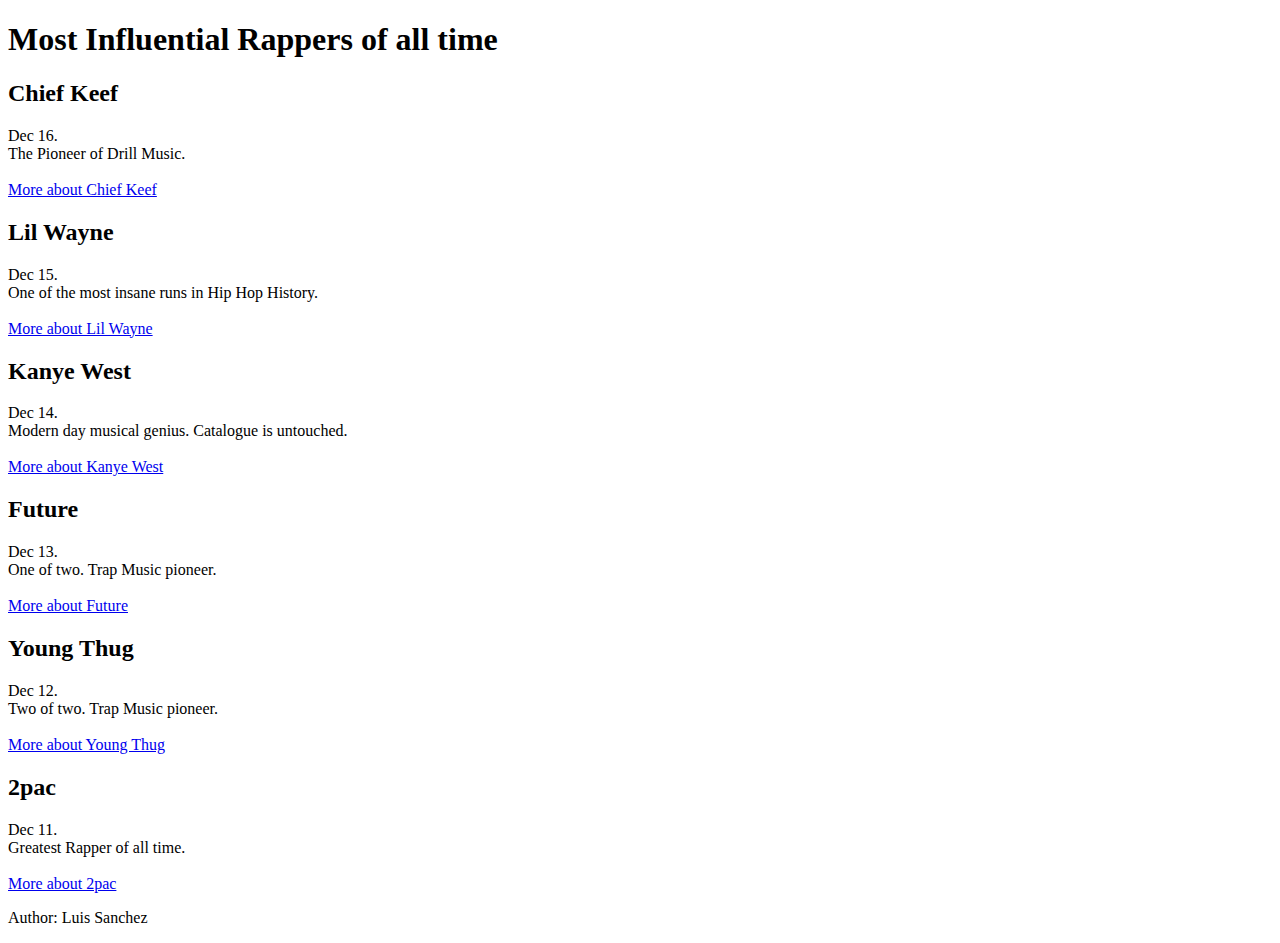
==== index.html @ 8dfbbcaa "structured HTML files. added content to index html and chief keef blog" ====
<!DOCTYPE html>
<html>

<head>
  <meta charset="utf-8">
  <title>Rap Blog</title>
</head>

<div className="gridContainer">

  <body>
    <h1>Most Influential Rappers of all time</h1>

    <div>
      <h2>Chief Keef</h2>
      Dec 16.<br>
      The Pioneer of Drill Music.
      <br>
      <br>
      <a href="./blog/chiefkeefblog.html">More about Chief Keef</a>
    </div>

    <div>
      <h2>Lil Wayne</h2>
      Dec 15.<br>
      One of the most insane runs in Hip Hop History.
      <br>
      <br>
      <a href="./blog/lilwayneblog.html">More about Lil Wayne</a>
    </div>

    <div>
      <h2>Kanye West</h2>
      Dec 14. <br>
      Modern day musical genius. Catalogue is untouched.
      <br>
      <br>
      <a href="blog/kanyewestblog.html">More about Kanye West</a>
    </div>

    <div>
      <h2>Future</h2>
      Dec 13.<br>
      One of two. Trap Music pioneer.
      <br>
      <br>
      <a href="blog/futureblog.html">More about Future</a>
    </div>

    <div>
      <h2>Young Thug</h2>
      Dec 12. <br>
      Two of two. Trap Music pioneer.
      <br>
      <br>
      <a href="blog/youngthugblog.html">More about Young Thug</a>
    </div>

    <div>
      <h2>2pac</h2>
      Dec 11.<br>
      Greatest Rapper of all time.
      <br>
      <br>
      <a href="blog/2pacblog.html">More about 2pac</a>
    </div>

    <footer>
      <p>Author: Luis Sanchez</p>
    </footer>
  </body>
</div>

</html>
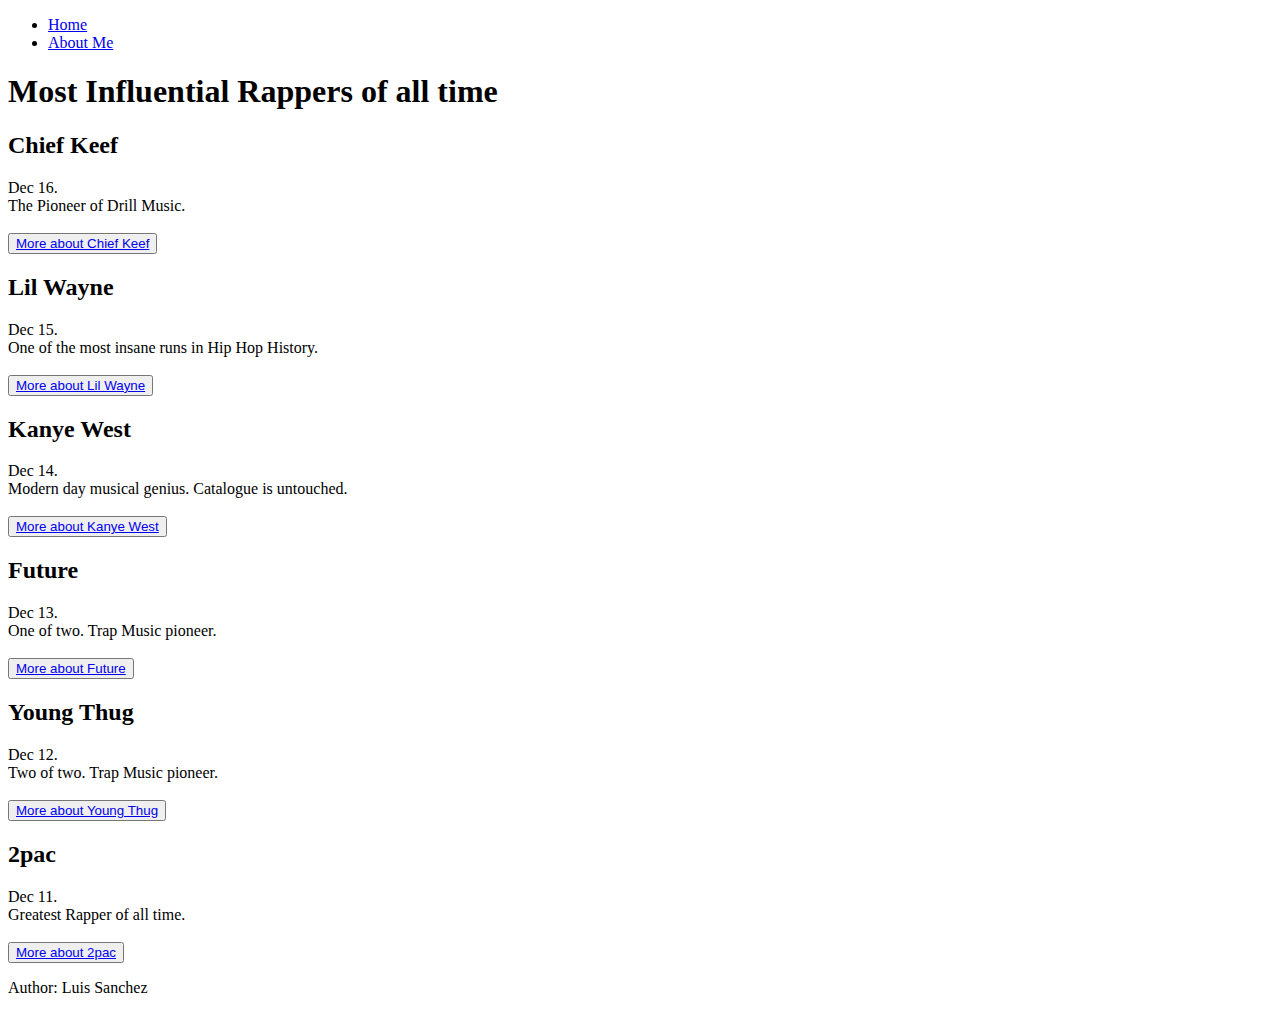
==== commit 93560cf1: "added navbar and cardsection" ====
--- a/index.html
+++ b/index.html
@@ -3,72 +3,98 @@
 
 <head>
   <meta charset="utf-8">
+  <meta name="viewport" content="width=device-width">
+
+  <link href="./css/main.css" rel="stylesheet">
   <title>Rap Blog</title>
 </head>
 
-<div className="gridContainer">
 
-  <body>
-    <h1>Most Influential Rappers of all time</h1>
 
-    <div>
+<body>
+
+  <nav className="homeNav">
+    <ul>
+      <li><a href="./index.html">Home</a></li>
+      <li><a href="./blog/about.html">About Me</a></li>
+    </ul>
+  </nav>
+  <h1>Most Influential Rappers of all time</h1>
+
+  <div className="cardSection">
+    <div className="firstCard">
       <h2>Chief Keef</h2>
       Dec 16.<br>
       The Pioneer of Drill Music.
       <br>
       <br>
-      <a href="./blog/chiefkeefblog.html">More about Chief Keef</a>
+      <button>
+        <a href="./blog/chief-keef-blog/chiefkeefblog.html">More about Chief Keef</a>
+      </button>
     </div>
 
-    <div>
+    <div className="secondCard">
       <h2>Lil Wayne</h2>
       Dec 15.<br>
       One of the most insane runs in Hip Hop History.
       <br>
       <br>
-      <a href="./blog/lilwayneblog.html">More about Lil Wayne</a>
+      <button>
+        <a href="./blog/lilwayne-blog/lilwayneblog.html">More about Lil Wayne</a>
+      </button>
     </div>
 
-    <div>
+    <div className="thirdCard"">
       <h2>Kanye West</h2>
       Dec 14. <br>
       Modern day musical genius. Catalogue is untouched.
       <br>
       <br>
-      <a href="blog/kanyewestblog.html">More about Kanye West</a>
+      <button>
+        <a href=" blog/kanye-west-blog/kanyewestblog.html">More about Kanye West</a>
+      </button>
     </div>
 
-    <div>
+    <div className="fourthCard">
       <h2>Future</h2>
       Dec 13.<br>
       One of two. Trap Music pioneer.
       <br>
       <br>
-      <a href="blog/futureblog.html">More about Future</a>
+      <button>
+        <a href="blog/future-blog/futureblog.html">More about Future</a>
+      </button>
     </div>
 
-    <div>
+    <div className="fifthCard">
       <h2>Young Thug</h2>
       Dec 12. <br>
       Two of two. Trap Music pioneer.
       <br>
       <br>
-      <a href="blog/youngthugblog.html">More about Young Thug</a>
+      <button>
+        <a href="blog/youngthug-blog/youngthugblog.html">More about Young Thug</a>
+      </button>
     </div>
 
-    <div>
+    <di className="sixthCard">
       <h2>2pac</h2>
       Dec 11.<br>
       Greatest Rapper of all time.
       <br>
       <br>
-      <a href="blog/2pacblog.html">More about 2pac</a>
-    </div>
+      <button>
+        <a href="blog/2pac-blog/2pacblog.html">More about 2pac</a>
+      </button>
+  </div>
 
-    <footer>
-      <p>Author: Luis Sanchez</p>
-    </footer>
-  </body>
+
+
+
+  <footer>
+    <p>Author: Luis Sanchez</p>
+  </footer>
+</body>
 </div>
 
 </html>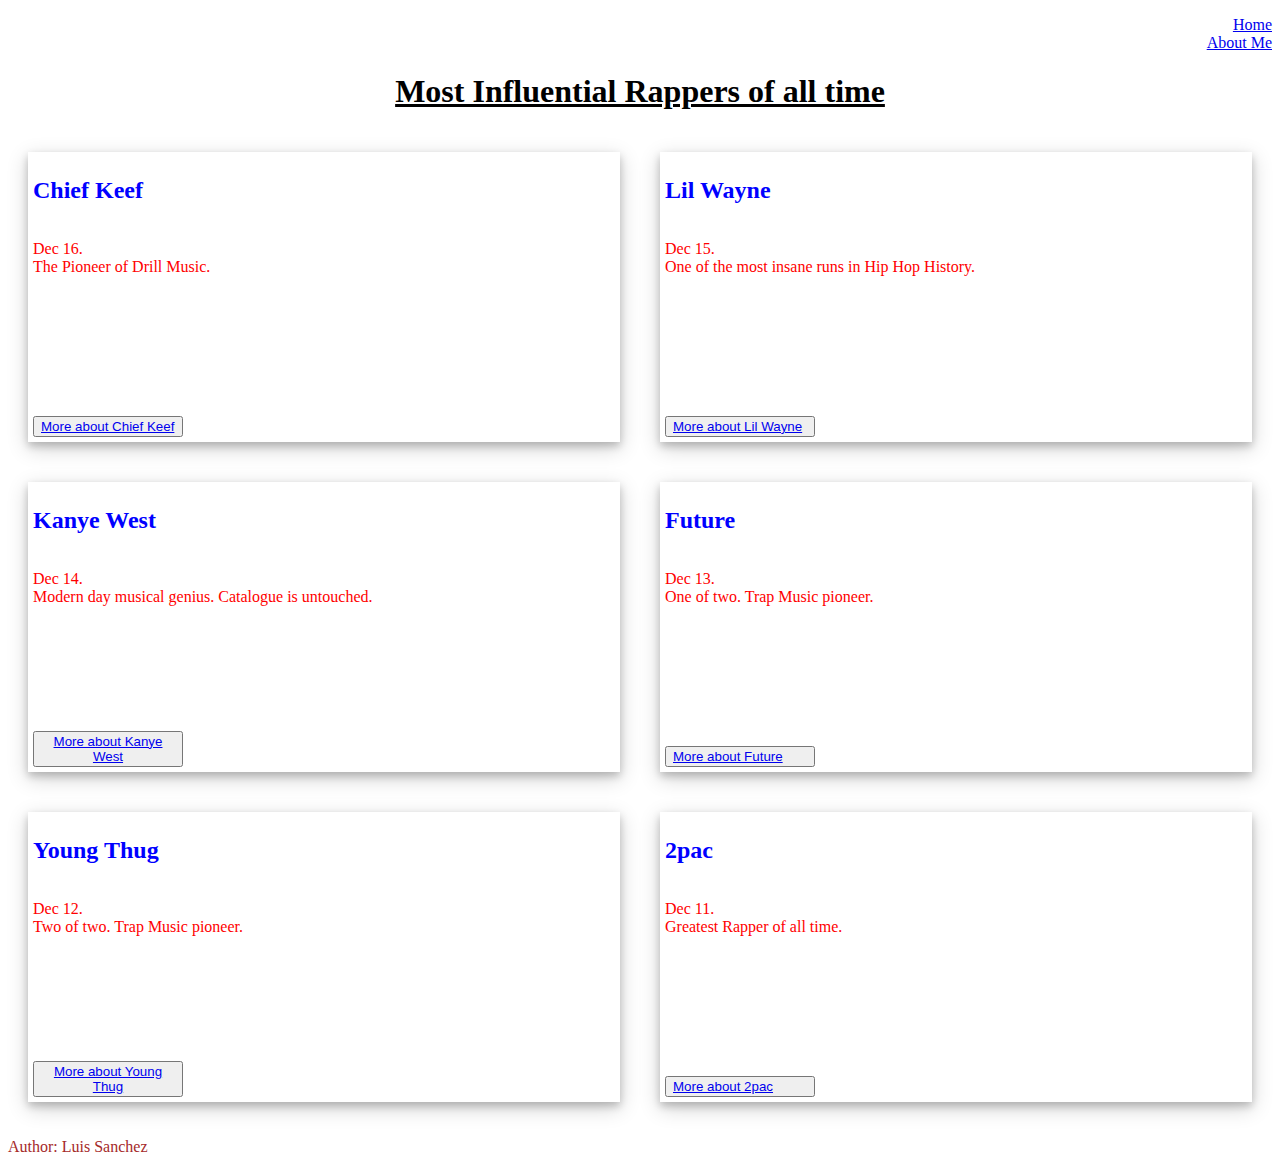
==== commit 9e992ab7: "styled main page" ====
--- a/index.html
+++ b/index.html
@@ -13,77 +13,77 @@
 
 <body>
 
-  <nav className="homeNav">
-    <ul>
-      <li><a href="./index.html">Home</a></li>
-      <li><a href="./blog/about.html">About Me</a></li>
+  <nav class="homeNav">
+    <ul class="homeNavList">
+      <li class="homeLink"><a href="./index.html">Home</a></li>
+      <li class="aboutMeLink"><a href="./blog/about.html">About Me</a></li>
     </ul>
   </nav>
-  <h1>Most Influential Rappers of all time</h1>
+  <h1 id="homeTitle"><u>Most Influential Rappers of all time</u></h1>
 
-  <div className="cardSection">
-    <div className="firstCard">
+  <div class="cardSection">
+    <div class="firstCard" id="card">
       <h2>Chief Keef</h2>
-      Dec 16.<br>
-      The Pioneer of Drill Music.
-      <br>
-      <br>
-      <button>
+      <p>Dec 16.<br>
+        The Pioneer of Drill Music.
+      </p>
+
+      <button id="moreAbout">
         <a href="./blog/chief-keef-blog/chiefkeefblog.html">More about Chief Keef</a>
       </button>
     </div>
 
-    <div className="secondCard">
+    <div class="secondCard" id="card">
       <h2>Lil Wayne</h2>
-      Dec 15.<br>
-      One of the most insane runs in Hip Hop History.
-      <br>
-      <br>
-      <button>
+      <p>Dec 15.<br>
+        One of the most insane runs in Hip Hop History.
+      </p>
+
+      <button id="moreAbout">
         <a href="./blog/lilwayne-blog/lilwayneblog.html">More about Lil Wayne</a>
       </button>
     </div>
 
-    <div className="thirdCard"">
+    <div class="thirdCard" id="card">
       <h2>Kanye West</h2>
-      Dec 14. <br>
-      Modern day musical genius. Catalogue is untouched.
-      <br>
-      <br>
-      <button>
+      <p>Dec 14. <br>
+        Modern day musical genius. Catalogue is untouched.
+      </p>
+
+      <button id="moreAbout">
         <a href=" blog/kanye-west-blog/kanyewestblog.html">More about Kanye West</a>
       </button>
     </div>
 
-    <div className="fourthCard">
+    <div class="fourthCard" id="card">
       <h2>Future</h2>
-      Dec 13.<br>
-      One of two. Trap Music pioneer.
-      <br>
-      <br>
-      <button>
+      <p>Dec 13.<br>
+        One of two. Trap Music pioneer.
+      </p>
+
+      <button id="moreAbout">
         <a href="blog/future-blog/futureblog.html">More about Future</a>
       </button>
     </div>
 
-    <div className="fifthCard">
+    <div class="fifthCard" id="card">
       <h2>Young Thug</h2>
-      Dec 12. <br>
-      Two of two. Trap Music pioneer.
-      <br>
-      <br>
-      <button>
+      <p>Dec 12. <br>
+        Two of two. Trap Music pioneer.
+      </p>
+
+      <button id="moreAbout">
         <a href="blog/youngthug-blog/youngthugblog.html">More about Young Thug</a>
       </button>
     </div>
 
-    <di className="sixthCard">
+    <di class="sixthCard" id="card">
       <h2>2pac</h2>
-      Dec 11.<br>
-      Greatest Rapper of all time.
-      <br>
-      <br>
-      <button>
+      <p>Dec 11.<br>
+        Greatest Rapper of all time.
+      </p>
+
+      <button id="moreAbout">
         <a href="blog/2pac-blog/2pacblog.html">More about 2pac</a>
       </button>
   </div>
@@ -92,7 +92,7 @@
 
 
   <footer>
-    <p>Author: Luis Sanchez</p>
+    <p id="foot">Author: Luis Sanchez</p>
   </footer>
 </body>
 </div>
--- a/css/main.css
+++ b/css/main.css
@@ -0,0 +1,59 @@
+.cardSection {
+  display: grid;
+  grid-template-columns: 1fr 1fr;
+  grid-template-rows: 1fr 1fr;
+}
+
+#card {
+  display: flex;
+  flex-direction: column;
+  padding: 5px;
+  margin: 20px;
+  height: 280px;
+  box-shadow: 0 4px 8px 0 rgba(0, 0, 0, 0.2), 0 6px 20px 0 rgba(0, 0, 0, 0.19);
+
+}
+
+#moreAbout {
+  display: flex;
+  margin-top: auto;
+  width: 150px;
+}
+
+#homeTitle {
+  display: flex;
+  flex-direction: column;
+  align-items: center;
+}
+
+.homeNavList {
+  list-style: none;
+
+}
+
+.aboutMeLink {
+  display: flex;
+  flex-direction: column;
+  align-items: flex-end;
+
+
+}
+
+.homeLink {
+  display: flex;
+  flex-direction: row;
+  justify-content: flex-end;
+
+}
+
+h2 {
+  color: blue;
+}
+
+p {
+  color: red;
+}
+
+#foot {
+  color:brown;
+}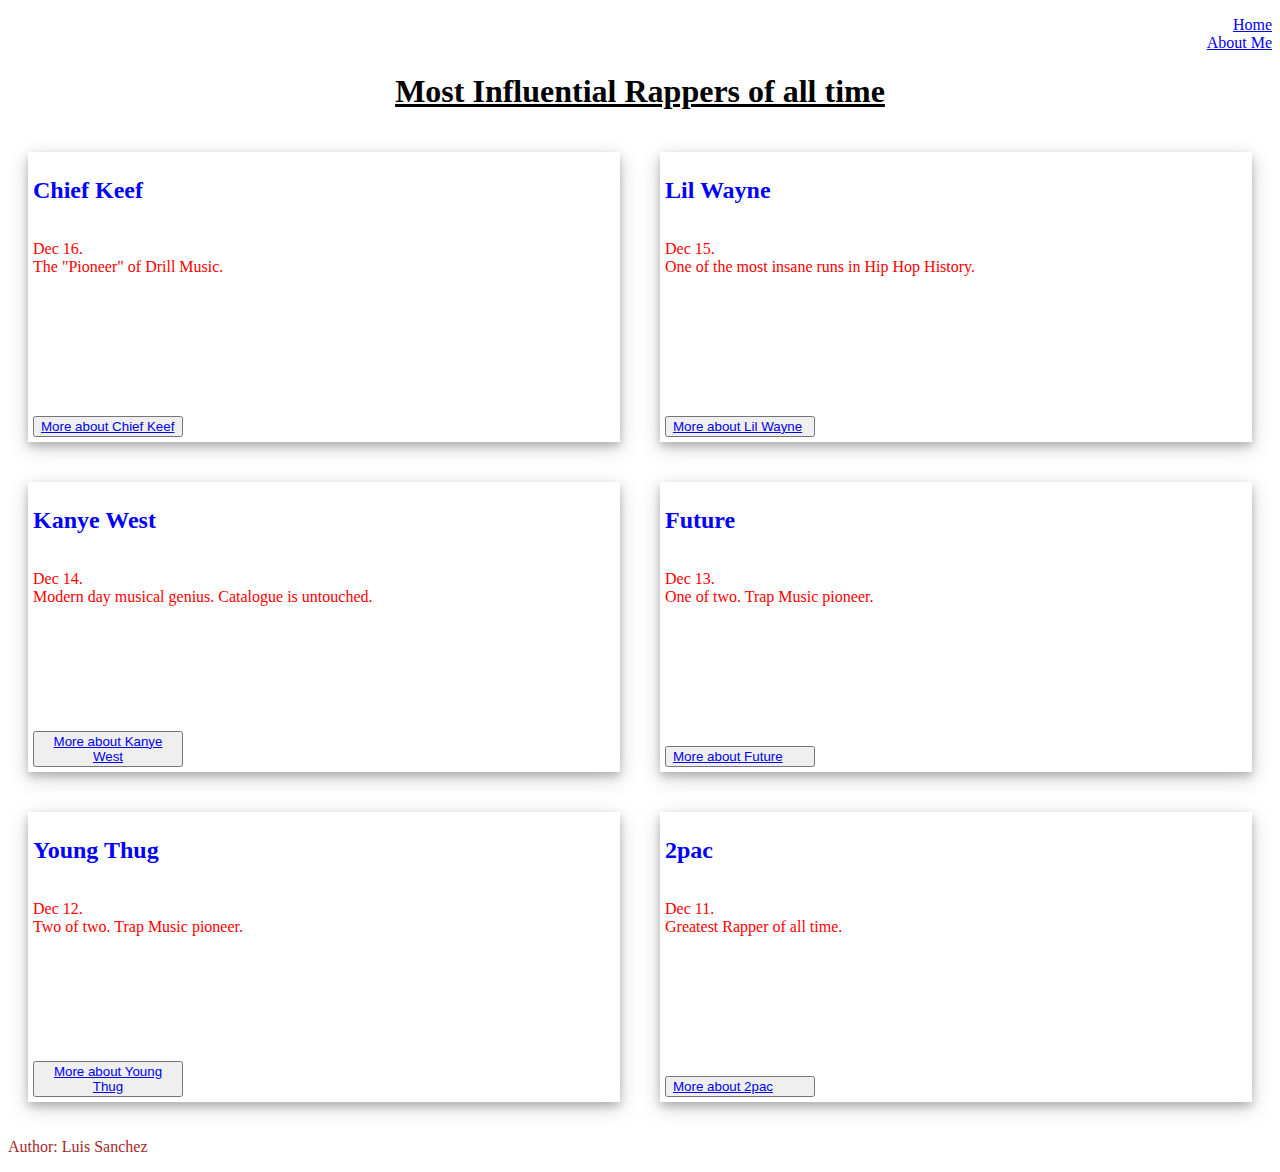
==== commit aae1a02d: "finished readme" ====
--- a/index.html
+++ b/index.html
@@ -25,11 +25,11 @@
     <div class="firstCard" id="card">
       <h2>Chief Keef</h2>
       <p>Dec 16.<br>
-        The Pioneer of Drill Music.
+        The "Pioneer" of Drill Music.
       </p>
 
       <button id="moreAbout">
-        <a href="./blog/chief-keef-blog/chiefkeefblog.html">More about Chief Keef</a>
+        <a href="./blog/chiefkeefblog.html">More about Chief Keef</a>
       </button>
     </div>
 
@@ -40,7 +40,7 @@
       </p>
 
       <button id="moreAbout">
-        <a href="./blog/lilwayne-blog/lilwayneblog.html">More about Lil Wayne</a>
+        <a href="./blog/lilwayneblog.html">More about Lil Wayne</a>
       </button>
     </div>
 
@@ -51,7 +51,7 @@
       </p>
 
       <button id="moreAbout">
-        <a href=" blog/kanye-west-blog/kanyewestblog.html">More about Kanye West</a>
+        <a href="./blog/kanyewestblog.html">More about Kanye West</a>
       </button>
     </div>
 
@@ -62,7 +62,7 @@
       </p>
 
       <button id="moreAbout">
-        <a href="blog/future-blog/futureblog.html">More about Future</a>
+        <a href="./blog/futureblog.html">More about Future</a>
       </button>
     </div>
 
@@ -73,7 +73,7 @@
       </p>
 
       <button id="moreAbout">
-        <a href="blog/youngthug-blog/youngthugblog.html">More about Young Thug</a>
+        <a href="./blog/youngthugblog.html">More about Young Thug</a>
       </button>
     </div>
 
@@ -84,7 +84,7 @@
       </p>
 
       <button id="moreAbout">
-        <a href="blog/2pac-blog/2pacblog.html">More about 2pac</a>
+        <a href="./blog/2pacblog.html">More about 2pac</a>
       </button>
   </div>
 
--- a/css/main.css
+++ b/css/main.css
@@ -1,59 +1,5 @@
-.cardSection {
-  display: grid;
-  grid-template-columns: 1fr 1fr;
-  grid-template-rows: 1fr 1fr;
-}
-
-#card {
-  display: flex;
-  flex-direction: column;
-  padding: 5px;
-  margin: 20px;
-  height: 280px;
-  box-shadow: 0 4px 8px 0 rgba(0, 0, 0, 0.2), 0 6px 20px 0 rgba(0, 0, 0, 0.19);
-
-}
-
-#moreAbout {
-  display: flex;
-  margin-top: auto;
-  width: 150px;
-}
-
-#homeTitle {
-  display: flex;
-  flex-direction: column;
-  align-items: center;
-}
-
-.homeNavList {
-  list-style: none;
-
-}
-
-.aboutMeLink {
-  display: flex;
-  flex-direction: column;
-  align-items: flex-end;
 
 
-}
-
-.homeLink {
-  display: flex;
-  flex-direction: row;
-  justify-content: flex-end;
-
-}
-
-h2 {
-  color: blue;
-}
-
-p {
-  color: red;
-}
-
-#foot {
-  color:brown;
-}+@import "first.css";
+@import "second.css";
+@import "third.css";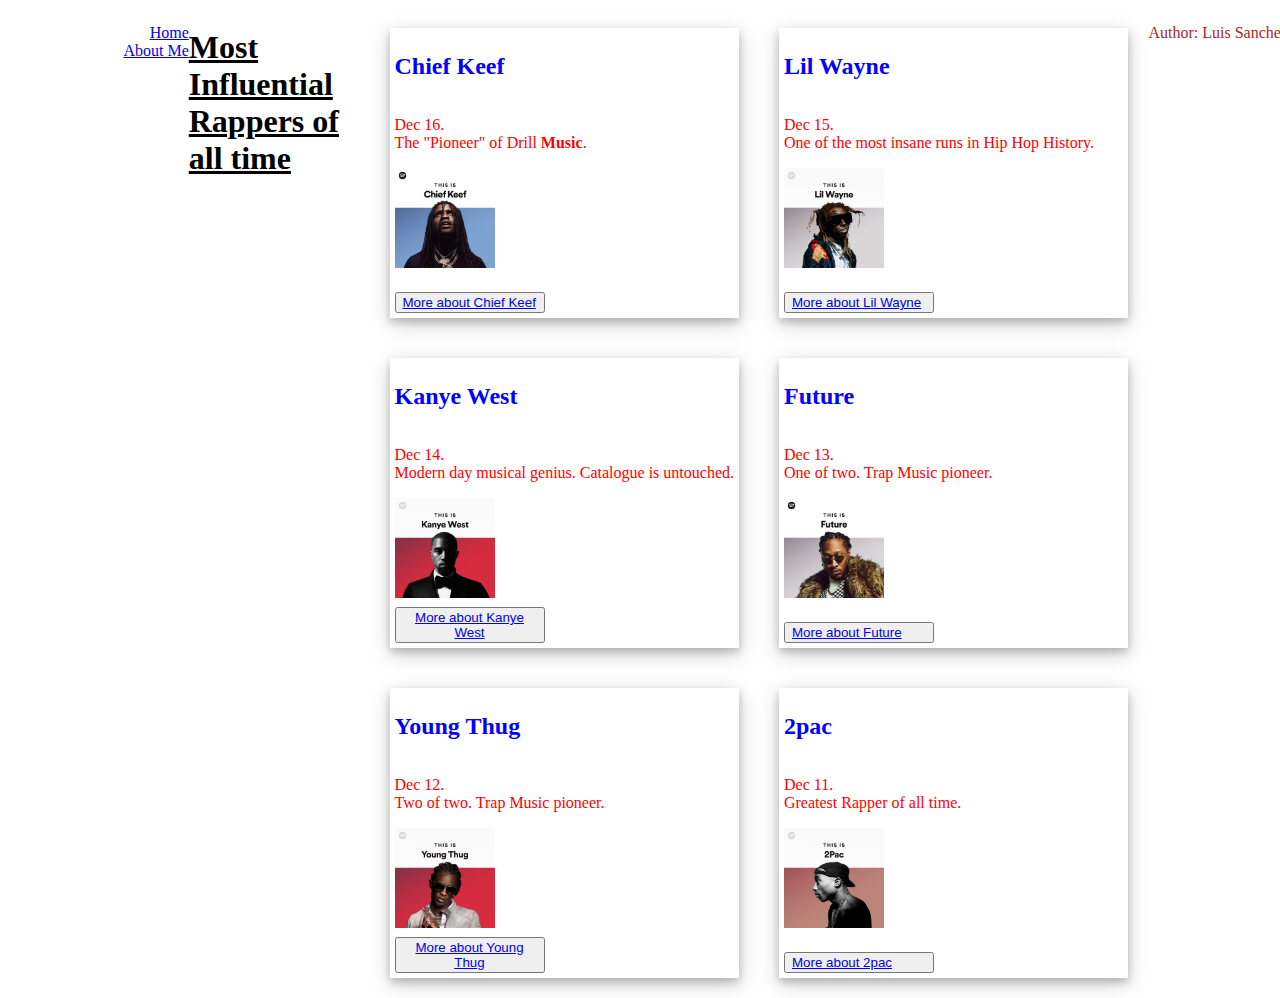
==== commit a42858cb: "edited cards to have images and added bold and blockquote text" ====
--- a/index.html
+++ b/index.html
@@ -12,88 +12,96 @@
 
 
 <body>
+  <div class="gridContainer">
 
-  <nav class="homeNav">
-    <ul class="homeNavList">
-      <li class="homeLink"><a href="./index.html">Home</a></li>
-      <li class="aboutMeLink"><a href="./blog/about.html">About Me</a></li>
-    </ul>
-  </nav>
-  <h1 id="homeTitle"><u>Most Influential Rappers of all time</u></h1>
+    <nav class="homeNav">
+      <ul class="homeNavList">
+        <li class="homeLink"><a href="./index.html">Home</a></li>
+        <li class="aboutMeLink"><a href="./blog/about.html">About Me</a></li>
+      </ul>
+    </nav>
+    <h1 id="homeTitle"><u>Most Influential Rappers of all time</u></h1>
 
-  <div class="cardSection">
-    <div class="firstCard" id="card">
-      <h2>Chief Keef</h2>
-      <p>Dec 16.<br>
-        The "Pioneer" of Drill Music.
-      </p>
+    <div class="cardSection">
+      <div class="firstCard" id="card">
+        <h2>Chief Keef</h2>
+        <p>Dec 16.<br>
+          The "Pioneer" of Drill <b>Music</b>.
+        </p>
+        <img id="cardImg" src="./img/chiefkeef.jpeg">
 
-      <button id="moreAbout">
-        <a href="./blog/chiefkeefblog.html">More about Chief Keef</a>
-      </button>
+        <button id="moreAbout">
+          <a href="./blog/chiefkeefblog.html">More about Chief Keef</a>
+        </button>
+      </div>
+
+      <div class="secondCard" id="card">
+        <h2>Lil Wayne</h2>
+        <p>Dec 15.<br>
+          One of the most insane runs in Hip Hop History.
+        </p>
+        <img id="cardImg" src="./img/lilwayne.jpeg">
+
+        <button id="moreAbout">
+          <a href="./blog/lilwayneblog.html">More about Lil Wayne</a>
+        </button>
+      </div>
+
+      <div class="thirdCard" id="card">
+        <h2>Kanye West</h2>
+        <p>Dec 14. <br>
+          Modern day musical genius. Catalogue is untouched.
+        </p>
+        <img id="cardImg" src="./img/kanyewest.jpeg">
+
+        <button id="moreAbout">
+          <a href="./blog/kanyewestblog.html">More about Kanye West</a>
+        </button>
+      </div>
+
+      <div class="fourthCard" id="card">
+        <h2>Future</h2>
+        <p>Dec 13.<br>
+          One of two. Trap Music pioneer.
+        </p>
+        <img id="cardImg" src="./img/future.jpeg">
+
+        <button id="moreAbout">
+          <a href="./blog/futureblog.html">More about Future</a>
+        </button>
+      </div>
+
+      <div class="fifthCard" id="card">
+        <h2>Young Thug</h2>
+        <p>Dec 12. <br>
+          Two of two. Trap Music pioneer.
+        </p>
+        <img id="cardImg" src="./img/youngthug.jpeg">
+
+        <button id="moreAbout">
+          <a href="./blog/youngthugblog.html">More about Young Thug</a>
+        </button>
+      </div>
+
+      <di class="sixthCard" id="card">
+        <h2>2pac</h2>
+        <p>Dec 11.<br>
+          Greatest Rapper of all time.
+        </p>
+        <img id="cardImg" src="./img/2pac.jpeg">
+
+        <button id="moreAbout">
+          <a href="./blog/2pacblog.html">More about 2pac</a>
+        </button>
     </div>
-
-    <div class="secondCard" id="card">
-      <h2>Lil Wayne</h2>
-      <p>Dec 15.<br>
-        One of the most insane runs in Hip Hop History.
-      </p>
-
-      <button id="moreAbout">
-        <a href="./blog/lilwayneblog.html">More about Lil Wayne</a>
-      </button>
-    </div>
-
-    <div class="thirdCard" id="card">
-      <h2>Kanye West</h2>
-      <p>Dec 14. <br>
-        Modern day musical genius. Catalogue is untouched.
-      </p>
-
-      <button id="moreAbout">
-        <a href="./blog/kanyewestblog.html">More about Kanye West</a>
-      </button>
-    </div>
-
-    <div class="fourthCard" id="card">
-      <h2>Future</h2>
-      <p>Dec 13.<br>
-        One of two. Trap Music pioneer.
-      </p>
-
-      <button id="moreAbout">
-        <a href="./blog/futureblog.html">More about Future</a>
-      </button>
-    </div>
-
-    <div class="fifthCard" id="card">
-      <h2>Young Thug</h2>
-      <p>Dec 12. <br>
-        Two of two. Trap Music pioneer.
-      </p>
-
-      <button id="moreAbout">
-        <a href="./blog/youngthugblog.html">More about Young Thug</a>
-      </button>
-    </div>
-
-    <di class="sixthCard" id="card">
-      <h2>2pac</h2>
-      <p>Dec 11.<br>
-        Greatest Rapper of all time.
-      </p>
-
-      <button id="moreAbout">
-        <a href="./blog/2pacblog.html">More about 2pac</a>
-      </button>
-  </div>
 
 
 
 
-  <footer>
-    <p id="foot">Author: Luis Sanchez</p>
-  </footer>
+    <footer>
+      <p id="foot">Author: Luis Sanchez</p>
+    </footer>
+  </div>
 </body>
 </div>
 
--- a/css/main.css
+++ b/css/main.css
@@ -1,5 +1,17 @@
-
-
 @import "first.css";
 @import "second.css";
-@import "third.css";+@import "third.css";
+
+/* @media (max-width: 600px) {
+  .gridContainer{
+    display:grid;
+    grid-template-columns: 1fr;
+    grid-template-rows: 100px;
+
+  }
+
+}
+
+@media (min-width:601px){
+
+} */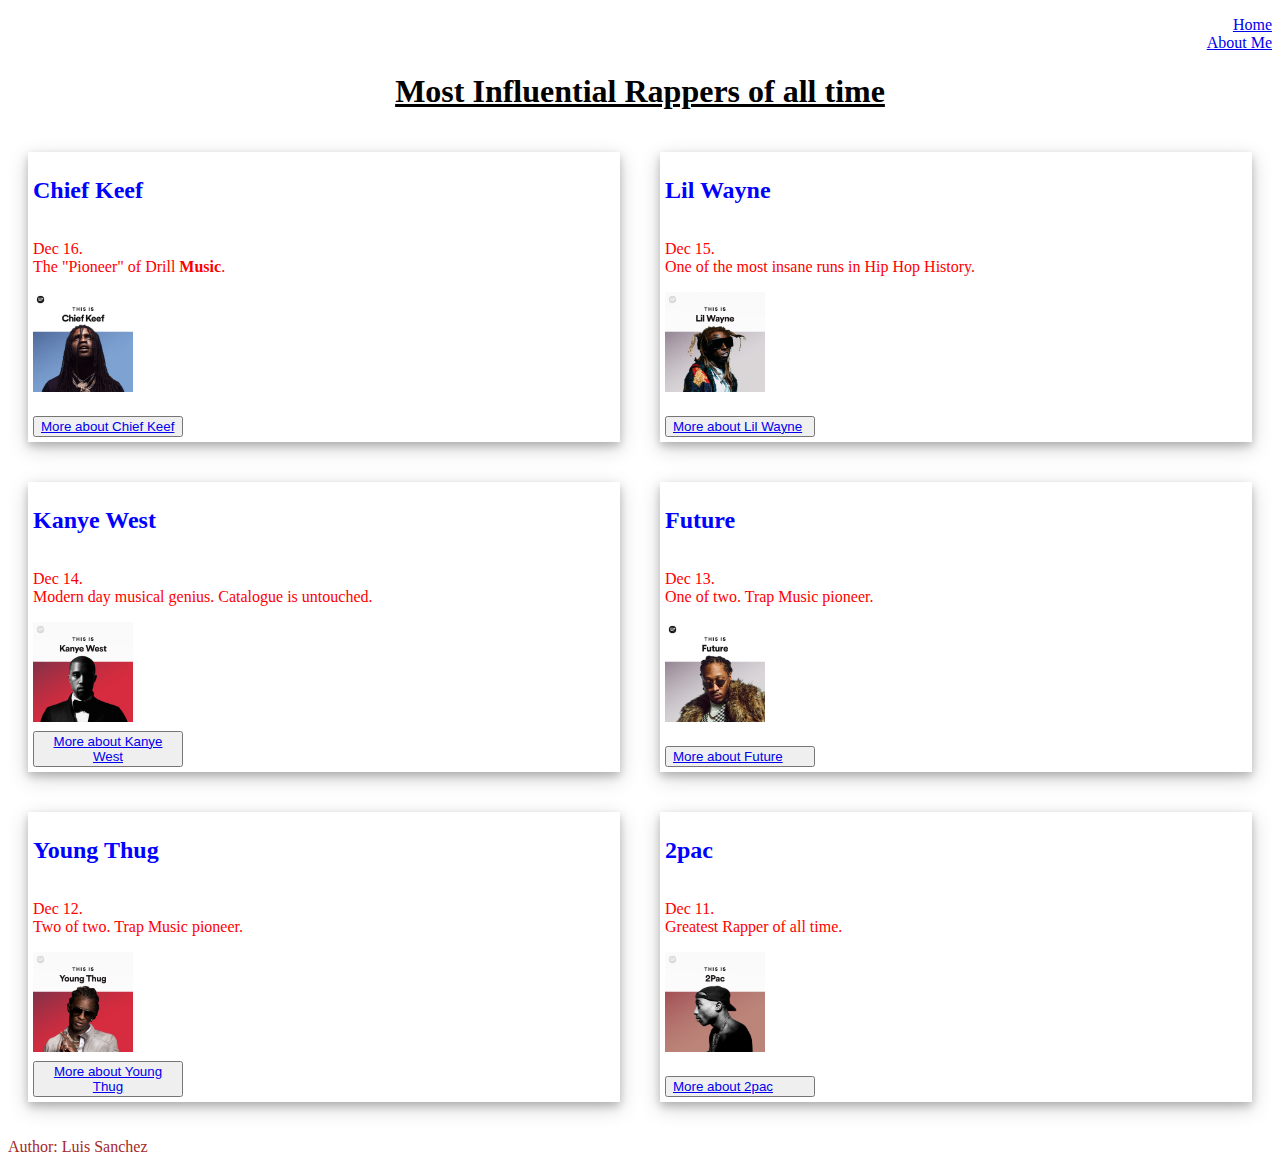
==== commit 86d9cdac: "added responsive" ====
--- a/index.html
+++ b/index.html
@@ -12,7 +12,8 @@
 
 
 <body>
-  <div class="gridContainer">
+
+  
 
     <nav class="homeNav">
       <ul class="homeNavList">
@@ -101,8 +102,9 @@
     <footer>
       <p id="foot">Author: Luis Sanchez</p>
     </footer>
-  </div>
+
+  
 </body>
-</div>
+
 
 </html>--- a/css/main.css
+++ b/css/main.css
@@ -2,16 +2,28 @@
 @import "second.css";
 @import "third.css";
 
-/* @media (max-width: 600px) {
+@media (max-width:600px) {
+  .cardSection{
+    display:grid;
+    grid-template-columns: 1fr;
+    grid-template-rows: 1fr 1fr 1fr;
+  }
+  .content{
+    max-width: 400px;
+    
+  }
   .gridContainer{
     display:grid;
     grid-template-columns: 1fr;
-    grid-template-rows: 100px;
-
+    grid-template-rows: 1fr 1fr;
+    width: 100vw;
+    height: 100vh;
+    grid-template-areas:
+    "hd hd"
+    "main main"
   }
-
+  .sidebar{
+    display:none;
+  }
 }
 
-@media (min-width:601px){
-
-} */